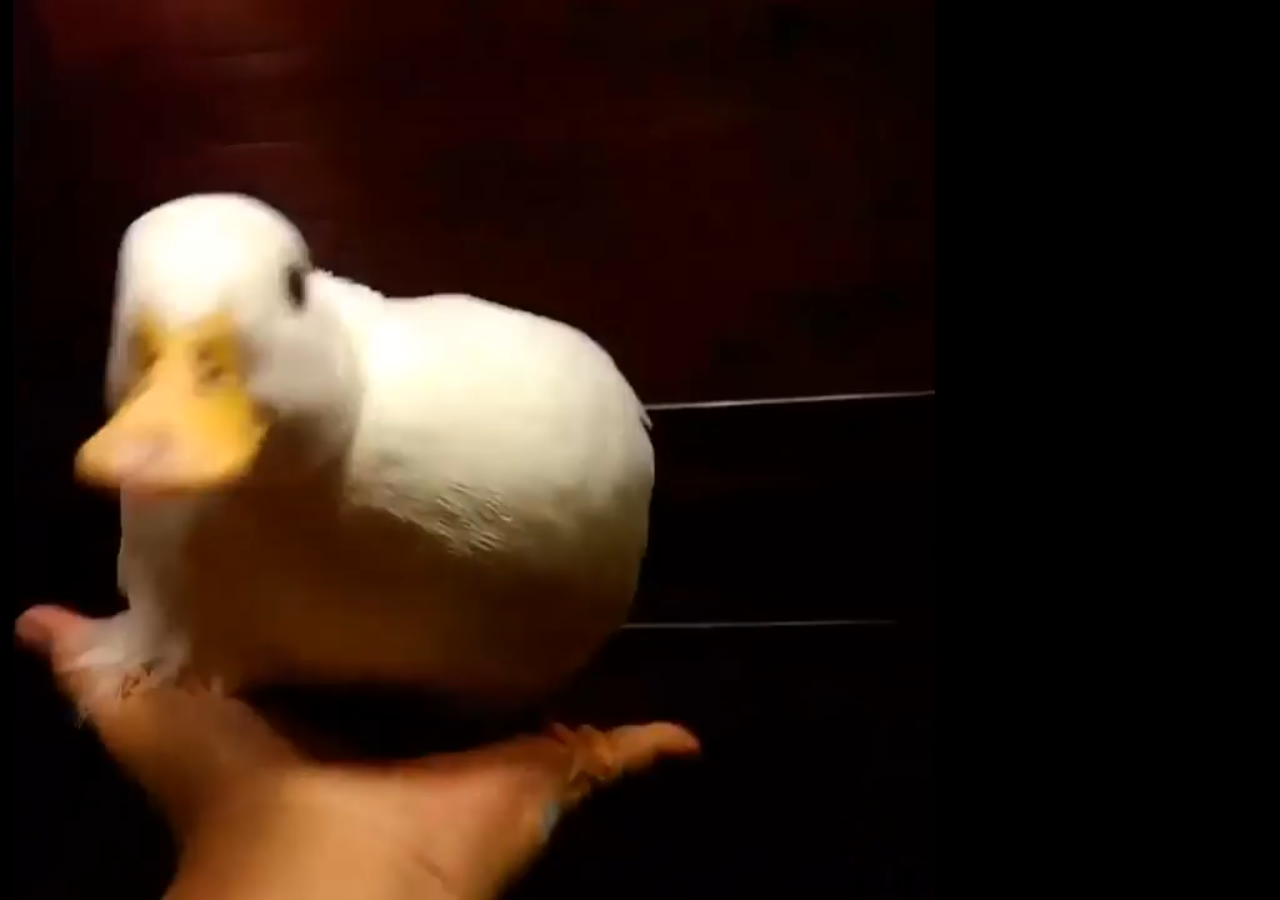
==== index.html @ b69f3565 "Rename QUACK.html to index.html" ====
<!DOCTYPE html>
<html>
<title>QUACK</title>

<head>
  <style>
    #quack {
      position: fixed;
      right: 0;
      bottom: 0;
      min-width: 100%;
      min-height: 100%;
    }
  </style>
</head>

<body>
  <video autoplay loop id="quack">
    <source src="quack.mp4" type="video/mp4">
  </video>



</body>

</html>
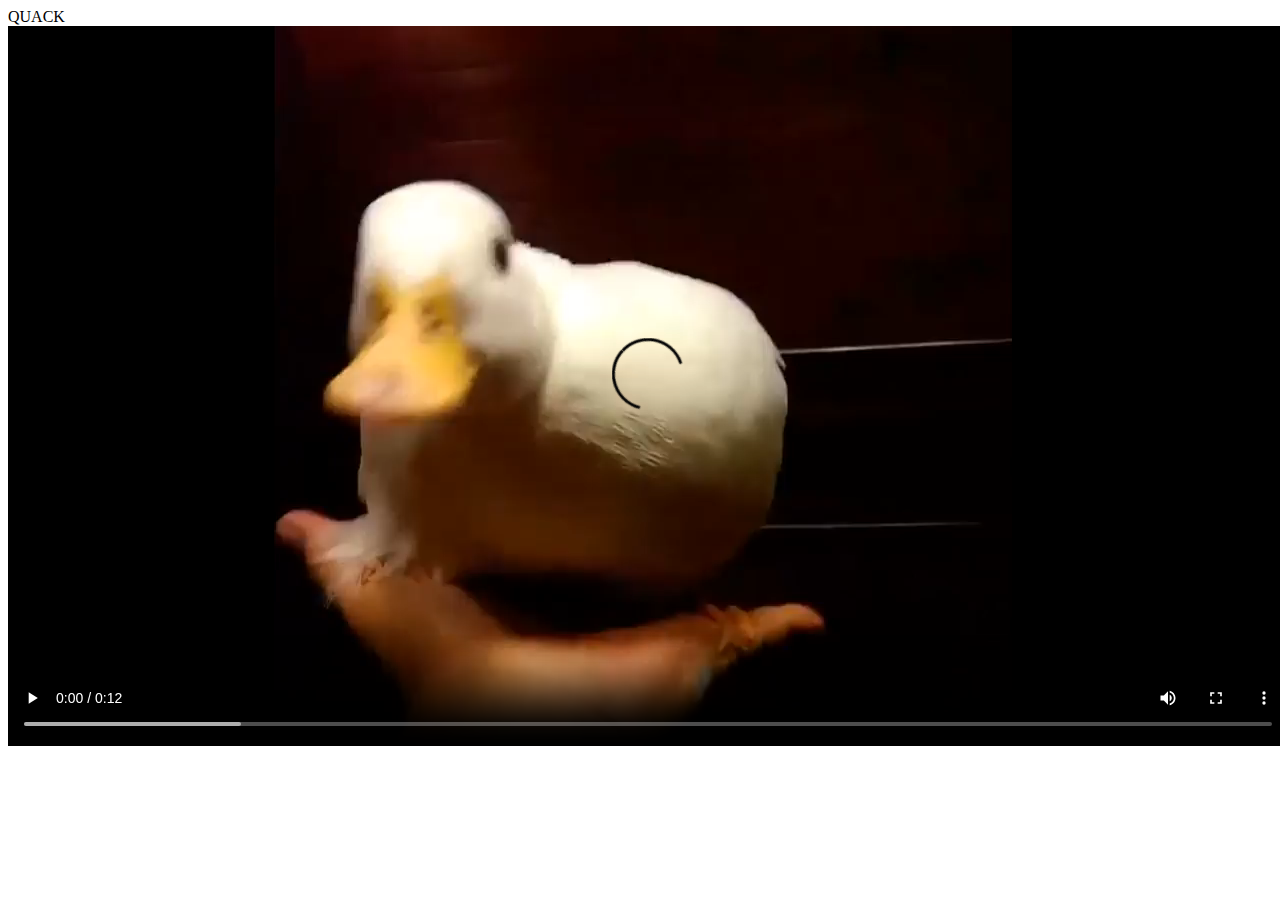
==== commit b38d6533: "Formatting changes to conform to HTML5 standards" ====
--- a/index.html
+++ b/index.html
@@ -1,26 +1,15 @@
 <!DOCTYPE html>
-<html>
-<title>QUACK</title>
+<html lang="en">
 
 <head>
-  <style>
-    #quack {
-      position: fixed;
-      right: 0;
-      bottom: 0;
-      min-width: 100%;
-      min-height: 100%;
-    }
-  </style>
+  <meta charset="utf-8" <title>QUACK</title>
+  <link rel="stylesheet" type="text/css" href="style.css">
 </head>
 
 <body>
-  <video autoplay loop id="quack">
+  <video autoplay loop controls id="quack">
     <source src="quack.mp4" type="video/mp4">
   </video>
-
-
-
 </body>
 
 </html>
